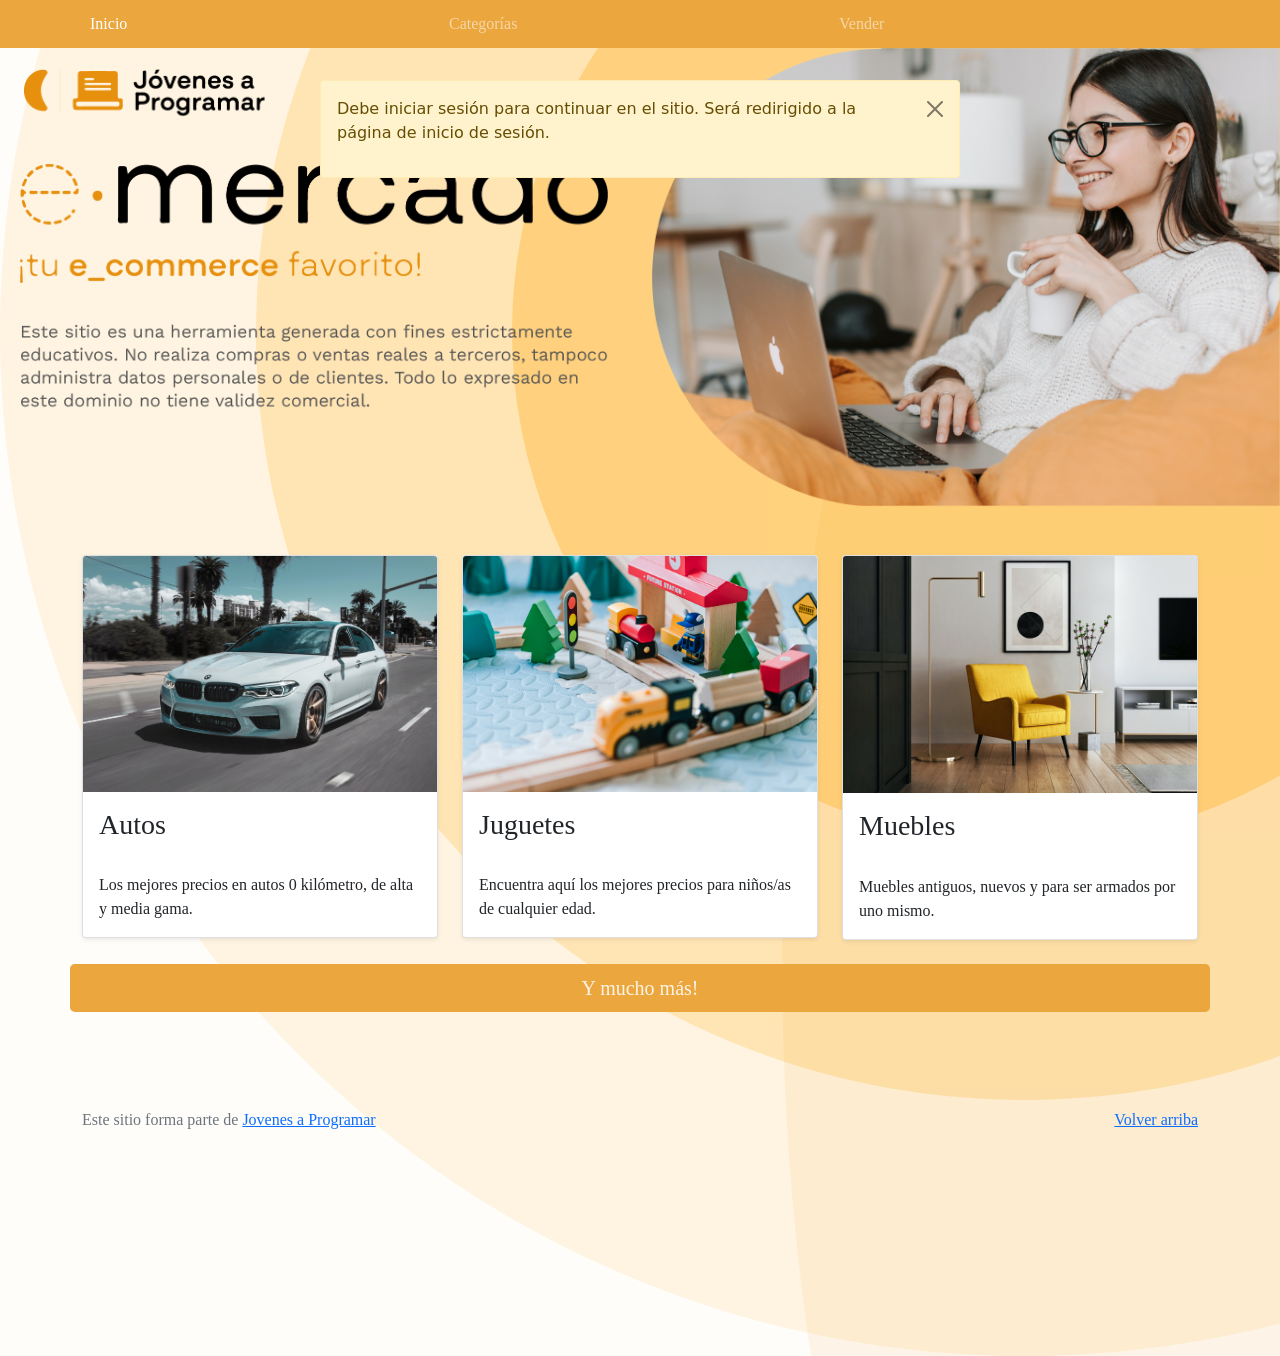
==== index.html @ c84ddecd "entrega 3" ====
<!DOCTYPE html>
<html lang="es">

<head>
  <meta http-equiv="Content-Type" content="text/html; charset=UTF-8">
  <meta name="viewport" content="width=device-width, initial-scale=1, shrink-to-fit=no">
  <title>eMercado - Todo lo que busques está aquí</title>

  <link href="https://fonts.googleapis.com/css?family=Raleway:300,300i,400,400i,700,700i,900,900i" rel="stylesheet">
  <link href="css/bootstrap.min.css" rel="stylesheet">
  <link href="css/styles.css" rel="stylesheet">
  <link rel="icon" href="img/icons.ico">
</head>

<body id="index">
  <nav class="navbar navbar-expand-lg navbar-dark p-1" id="navbar">
    <div class="container">
      <button class="navbar-toggler" type="button" data-bs-toggle="collapse" data-bs-target="#navbarNav"
        aria-controls="navbarNav" aria-expanded="false" aria-label="Toggle navigation">
        <span class="navbar-toggler-icon"></span>
      </button>
      <div class="collapse navbar-collapse" id="navbarNav">
        <ul class="navbar-nav w-100 justify-content-between">
          <li class="nav-item">
            <a class="nav-link active" href="index.html">Inicio</a>
          </li>
          <li class="nav-item">
            <a class="nav-link" href="categories.html">Categorías</a>
          </li>
          <li class="nav-item">
            <a class="nav-link" href="sell.html">Vender</a>
          </li>
          <li class="nav-item" id="navbarUser">
            
          </li>
        </ul>
      </div>
    </div>
  </nav>
  <main>
    <div class="circle-container">
      <div class="circle1"></div>
      <div class="circle2"></div>
      <div class="circle3"></div>
    </div>
    <div class="cover-container row">
      <div class="logo-container col">
        <img src="img/cover-logo.png" alt="" class="cover-img1">
        <img src="img/cover-exp.png" alt="" class="cover-img1">
      </div>
      <div class="cover-container col">
        <img src="img/cover.png" alt="" class="cover-img2">
      </div>
    </div>
    <div class="album py-5">
      <div class="container">
        <div class="row">
          <div class="col-md-4">
            <div class="card mb-4 shadow-sm custom-card cursor-active" id="autos">
              <img class="bd-placeholder-img card-img-top" src="img/auto-index.jpg"
                alt="Imgagen representativa de la categoría 'Autos'">
              <h3 class="m-3">Autos</h3>
              <div class="card-body">
                <p class="card-text">Los mejores precios en autos 0 kilómetro, de alta y media gama.</p>
              </div>
            </div>
          </div>
          <div class="col-md-4">
            <div class="card mb-4 shadow-sm custom-card cursor-active" id="juguetes">
              <img class="bd-placeholder-img card-img-top" src="img/juguetes.jpg"
                alt="Imgagen representativa de la categoría 'Juguetes'">
              <h3 class="m-3">Juguetes</h3>
              <div class="card-body">
                <p class="card-text">Encuentra aquí los mejores precios para niños/as de cualquier edad.</p>
              </div>
            </div>
          </div>
          <div class="col-md-4">
            <div class="card mb-4 shadow-sm custom-card cursor-active" id="muebles">
              <img class="bd-placeholder-img card-img-top" src="img/furniture_index.jpg"
                alt="Imgagen representativa de la categoría 'Muebles'">
              <h3 class="m-3">Muebles</h3>
              <div class="card-body">
                <p class="card-text">Muebles antiguos, nuevos y para ser armados por uno mismo.</p>
              </div>
            </div>
          </div>
        </div>
        <div class="row">
          <a class="btn btn-lg btn-block" id="bton" href="categories.html">Y mucho más!</a>
        </div>
      </div>

      <div class="alert alert-warning alert-dismissible fade" role="alert" id="alert-warning">
        <p>Debe iniciar sesión para continuar en el sitio. Será redirigido a la página de inicio de sesión.</p>
        <button type="button" class="btn-close" data-bs-dismiss="alert" aria-label="Close"></button>
      </div>
    </div>
  </main>
  <footer class="text-muted">
    <div class="container">
      <p class="float-end">
        <a href="#">Volver arriba</a>
      </p>
      <p>Este sitio forma parte de <a href="https://jovenesaprogramar.edu.uy/" target="_blank">Jovenes a Programar</a></p>
    </div>
  </footer>
  <script src="js/bootstrap.bundle.min.js"></script>
  <script src="js/index.js"></script>
  <script src="js/init.js"></script>
</body>

</html>
---- css/styles.css ----
.jumbotron,
.card-body,
.container,
.site-header {
  font-family: 'Verdana', serif !important;
}

#index{
  background-image: url(/img/background-login.png);
}

.jumbotron .display-4 {
  font-weight: bold;
}

nav a {
  text-decoration: none;
}

.bd-placeholder-img {
  font-size: 1.125rem;
  text-anchor: middle;
  -webkit-user-select: none;
  -moz-user-select: none;
  -ms-user-select: none;
  user-select: none;
}

@media (min-width: 768px) {
  .bd-placeholder-img-lg {
    font-size: 3.5rem;
  }
}
/*
.jumbotron {
  height: 50vh;
  padding: 5em inherit;
  margin-bottom: 0;
  background-color: #53C0FB;
  background: url('../img/cover_back.png');
  background-size: cover;
  background-position: center;
  background-repeat: no-repeat;
  color: black;
  font-weight: bold;
}
*/
@media (min-width: 768px) {
  .jumbotron {
    padding-top: 6rem;
    padding-bottom: 6rem;
  }
}

.jumbotron p:last-child {
  margin-bottom: 0;
}

.jumbotron-heading {
  font-weight: 300;
}

.jumbotron .container {
  max-width: 40rem;
  background-color: rgba(255, 255, 255, 0.5);
  border-radius: 10px;
  text-shadow: 1px 1px 2px grey;
}

.jumbotron .lead {
  font-size: 38px;
}

footer {
  padding-top: 3rem;
  padding-bottom: 3rem;
}

footer p {
  margin-bottom: .25rem;
}

.site-header a {
  color: white;
  transition: ease-in-out color .15s;
}

.site-header .dropdown-menu a {
  color: black;
}

.dropzone {
  border: 2px dashed #0087F7;
  border-radius: 5px;
  background: white;
}

.img-fit {
  max-height: 100%;
}

.alert {
  position: fixed;
  top: 80px;
  width: 50%;
  left: 50%;
  transform: translate(-50%, 0);
}

.lds-ring {
  display: inline-block;
  position: relative;
  width: 64px;
  height: 64px;
  top: 50%;
  left: 50%;
}

.cursor-active {
  cursor: pointer;
}

.left {
  float: left;
  padding: 4px;
  background-color: rgba(255, 255, 255, 0.5);
}

.lds-ring div {
  box-sizing: border-box;
  display: block;
  position: absolute;
  width: 51px;
  height: 51px;
  margin: 6px;
  border: 6px solid #fff;
  border-radius: 50%;
  animation: lds-ring 1.2s cubic-bezier(0.5, 0, 0.5, 1) infinite;
  border-color: #fff transparent transparent transparent;
}

.lds-ring div:nth-child(1) {
  animation-delay: -0.45s;
}

.lds-ring div:nth-child(2) {
  animation-delay: -0.3s;
}

.lds-ring div:nth-child(3) {
  animation-delay: -0.15s;
}

@keyframes lds-ring {
  0% {
    transform: rotate(0deg);
  }

  100% {
    transform: rotate(360deg);
  }
}

.signin {
  width: 100%;
  max-width: 330px;
  padding: 15px;
  margin: auto;
}

#spinner-wrapper {
  position: fixed;
  background-color: rgba(0, 0, 0, 0.5);
  width: 100%;
  height: 100%;
  top: 0;
  left: 0;
  z-index: 1021;
  display: none;
}

main {
  min-height: calc(100vh - 210px);
}

a.custom-card,
a.custom-card:hover {
  color: inherit;
  text-decoration: inherit;
}

.checked {
  color: orange;
}

.titulo {
  font-size: 2rem;
  padding: 2vw 2vw 0 2vw;
  text-align: center;
}

.subtitulo {
  font-size: 1.2rem;
  padding: 0 2vw 2vw 2vw;
  text-align: center;
}

.form-signin {
  width: 100%;
  max-width: 500px;
  padding: 15px;
  margin: 0 auto;
}

.cover-img1 {
  width: 100%;
  padding: 20px;
}

.cover-img2 {
  width: 100%;
}

.cover-img3{
  width: 30%;
  margin-top: 7vw;
  margin-bottom: 5vw;
}


.col1 {
  display: flex;
  align-items: center;
}

.col2 {
  background-color: #fdf4e7;
  border-radius: 25px;
  margin: 25px;
}

.login-container {
height: 75vh;
}

#boton-iniciar-sesion {
  color: #fdf4e7;
  background-color: #e6900e;
  border: none;
  border-radius: 100px;
  padding: 10px;
  margin: 10px;
  width: 250px;
}

.input-container {
  position: relative;
  display: inline-block;
}

.login-input {
  width: 200px;
  height: 40px;
  border: none;
  border-radius: 20px;
  font-size: 16px;
  width: 250px;
  padding: 10px 10px 10px 40px;
  margin: 10px;
}

.circulo {
  position: absolute;
  top: 50%;
  left: 15px;
  transform: translateY(-50%);
  width: 30px;
  height: 30px;
  background-color: #e6900e;
  border-radius: 50%;
  display: flex;
  justify-content: center;
  align-items: center;
}

.login-icon {
  width: 50%;
}
#navbar{
  background-color: #eba63e;
}
.nav-link {
  color: #fdf4e7;
}

.nav-link:hover{
  color: black;
}

#bton {
  background-color: #eba63e;
  color: #fdf4e7;
}

#bton:hover {
  color: black;
}

.heartbtn{
  color: white;
  opacity: 50%;
  position: absolute;
  margin-left: 51.1%;
  margin-top: 1%;
  margin-bottom: 80%;
  font-size: 150%;
  background-color: transparent;
  border: none;
}

.heartbtn:hover{
  color: #fff;
  opacity: 100%;
}

.heartbtnok{
  color: red;
  opacity: 100%;
  position: absolute;
  margin-left: 51.1%;
  font-size: 150%; 
}

.zoom:active{
  width: 100%;
}



.comentado{
  display: flex;
}

hr{
  color: rgb(99, 30, 5);
}

/* Animacion de circulo de fondo */

.circle1 {
  width: 80vw;
  height: 80vw;
  background-color: orange;
  border-radius: 50%;
  opacity: 0;
  position: absolute;
  animation-name: aparicion1;
  animation-duration: 1s;
  animation-delay: 2s;
  animation-fill-mode: forwards;
  z-index: -1;
  right: -20%;
  top: -20%;
}

.circle2 {
  width: 80vw;
  height: 80vw;
  background-color: orange;
  border-radius: 50%;
  opacity: 0;
  position: absolute;
  animation-name: aparicion2;
  animation-duration: 1s;
  animation-delay: 2s;
  animation-fill-mode: forwards;
  z-index: -1;
  right: -20%;
  top: -20%;
}

.circle3 {
  width: 80vw;
  height: 80vw;
  background-color: orange;
  border-radius: 50%;
  opacity: 0;
  position: absolute;
  animation-name: aparicion3;
  animation-duration: 1s;
  animation-delay: 2s;
  animation-fill-mode: forwards;
  z-index: -1;
  right: -20%;
  top: -20%;
}

.circle-container {
  width: 100vw;
}

@keyframes aparicion1 {
  0% {
      opacity: 0;
      transform: scale(0.5);
  }
  100% {
      opacity: 30%;
      transform: scale(1);
  }
}

@keyframes aparicion2 {
  0% {
      opacity: 0;
      transform: scale(0.5);
  }
  100% {
      opacity: 20%;
      transform: scale(1.5);
  }
}

@keyframes aparicion3 {
  0% {
      opacity: 0;
      transform: scale(0.5);
  }
  100% {
      opacity: 10%;
      transform: scale(2);
  }
}
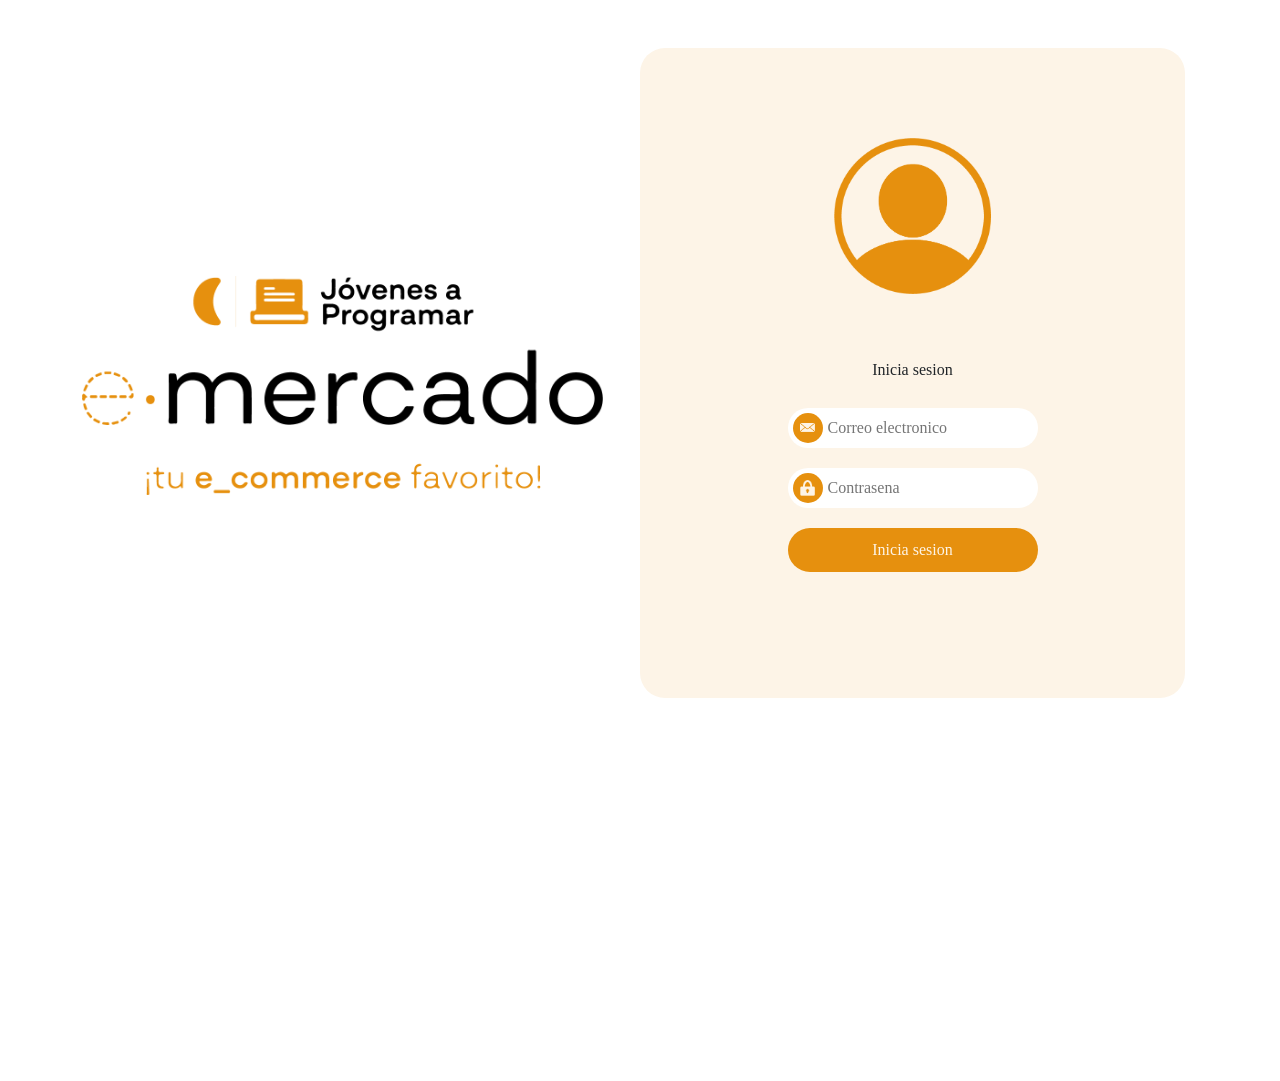
==== commit 20a9f748: "entrega 4" ====
--- a/index.html
+++ b/index.html
@@ -1,18 +1,18 @@
 <!DOCTYPE html>
-<html lang="es">
+<html lang="es" data-bs-theme="light">
 
 <head>
   <meta http-equiv="Content-Type" content="text/html; charset=UTF-8">
   <meta name="viewport" content="width=device-width, initial-scale=1, shrink-to-fit=no">
   <title>eMercado - Todo lo que busques está aquí</title>
-
   <link href="https://fonts.googleapis.com/css?family=Raleway:300,300i,400,400i,700,700i,900,900i" rel="stylesheet">
-  <link href="css/bootstrap.min.css" rel="stylesheet">
   <link href="css/styles.css" rel="stylesheet">
   <link rel="icon" href="img/icons.ico">
+  <link rel="stylesheet" href="https://cdn.jsdelivr.net/npm/bootstrap-icons@1.11.1/font/bootstrap-icons.css">
+  <link href="https://cdn.jsdelivr.net/npm/bootstrap@5.3.2/dist/css/bootstrap.min.css" rel="stylesheet" integrity="sha384-T3c6CoIi6uLrA9TneNEoa7RxnatzjcDSCmG1MXxSR1GAsXEV/Dwwykc2MPK8M2HN" crossorigin="anonymous">
 </head>
 
-<body id="index">
+<body> 
   <nav class="navbar navbar-expand-lg navbar-dark p-1" id="navbar">
     <div class="container">
       <button class="navbar-toggler" type="button" data-bs-toggle="collapse" data-bs-target="#navbarNav"
@@ -30,7 +30,7 @@
           <li class="nav-item">
             <a class="nav-link" href="sell.html">Vender</a>
           </li>
-          <li class="nav-item" id="navbarUser">
+          <li class="nav-item navbarUser">
             
           </li>
         </ul>
@@ -109,5 +109,4 @@
   <script src="js/index.js"></script>
   <script src="js/init.js"></script>
 </body>
-
 </html>
--- a/css/styles.css
+++ b/css/styles.css
@@ -307,32 +307,30 @@
 }
 
 .heartbtn{
-  color: white;
-  opacity: 50%;
-  position: absolute;
-  margin-left: 51.1%;
-  margin-top: 1%;
-  margin-bottom: 80%;
+  color: rgb(255, 255, 255);
+  opacity: 80%;
   font-size: 150%;
   background-color: transparent;
   border: none;
 }
 
 .heartbtn:hover{
-  color: #fff;
+  color: #e4e4e4;
   opacity: 100%;
 }
 
 .heartbtnok{
   color: red;
   opacity: 100%;
-  position: absolute;
-  margin-left: 51.1%;
   font-size: 150%; 
 }
 
 .zoom:active{
   width: 100%;
+}
+
+#heart {
+  text-shadow: 0 0 3px #000;
 }
 
 
@@ -344,6 +342,13 @@
 hr{
   color: rgb(99, 30, 5);
 }
+
+#profile-menu{
+ color: white;
+ border: none;
+}
+
+
 
 /* Animacion de circulo de fondo */
 
